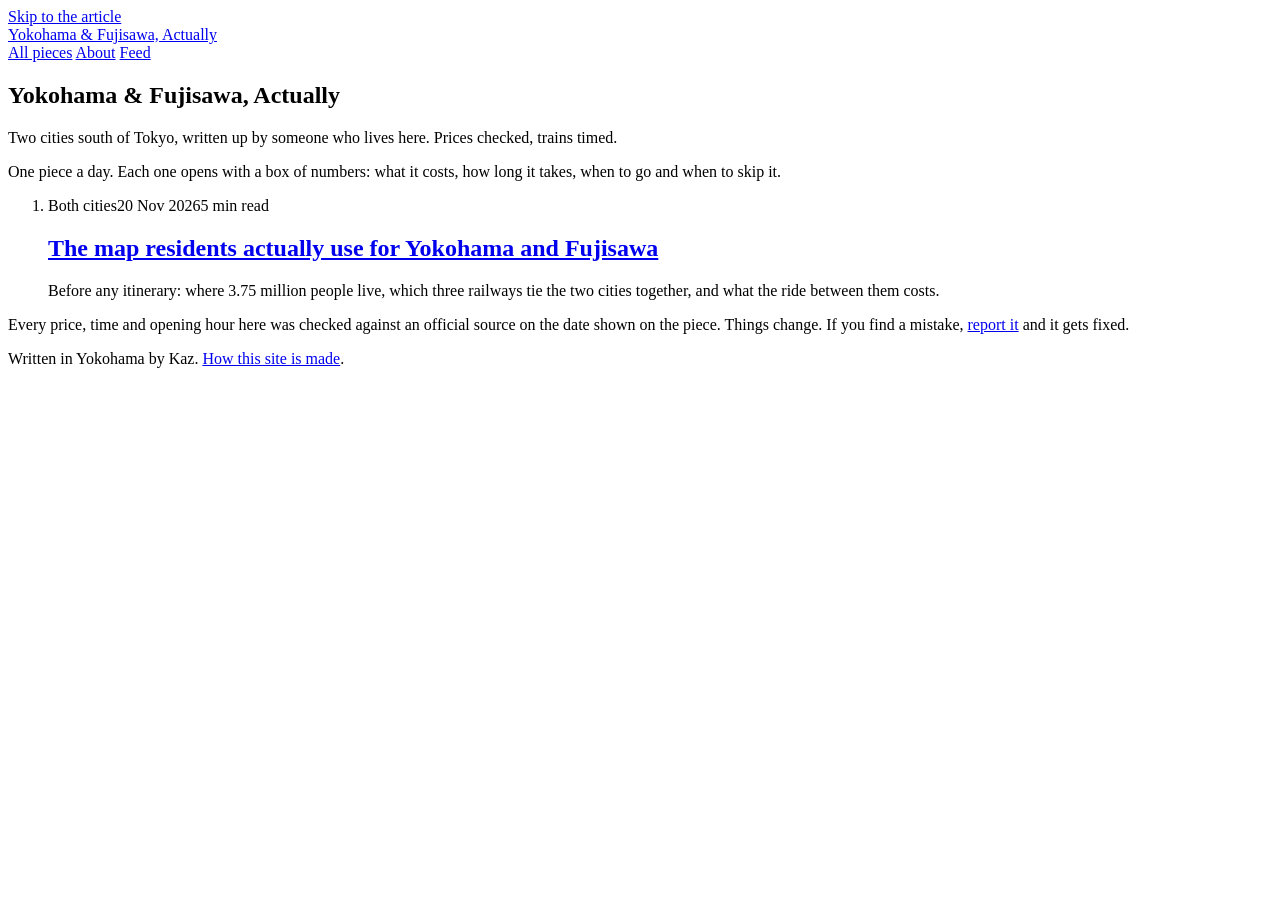
==== index.html @ 1d4367ee "publish: yokohama-fujisawa-residents-map" ====
<!doctype html>
<html lang="en">
<head>
<meta charset="utf-8">
<meta name="viewport" content="width=device-width, initial-scale=1">
<title>Yokohama &amp; Fujisawa, Actually</title>
<meta name="description" content="A resident&#39;s field guide to Yokohama and Fujisawa in English: what things actually cost, how long they actually take, and whether they are actually worth it.">
<link rel="canonical" href="https://nakamurakzz.github.io/yokohama-fujisawa/">
<meta property="og:site_name" content="Yokohama &amp; Fujisawa, Actually">
<meta property="og:type" content="website">
<meta property="og:title" content="Yokohama &amp; Fujisawa, Actually">
<meta property="og:description" content="A resident&#39;s field guide to Yokohama and Fujisawa in English: what things actually cost, how long they actually take, and whether they are actually worth it.">
<meta property="og:url" content="https://nakamurakzz.github.io/yokohama-fujisawa/">
<meta name="twitter:card" content="summary">
<link rel="alternate" type="application/atom+xml" title="Yokohama &amp; Fujisawa, Actually" href="/yokohama-fujisawa/feed.xml">
<link rel="preload" href="/yokohama-fujisawa/assets/fonts/literata-latin-wght-normal.woff2" as="font" type="font/woff2" crossorigin>
<link rel="stylesheet" href="/yokohama-fujisawa/assets/site.css">
<script type="application/ld+json">{"@context": "https://schema.org", "@type": "Blog", "name": "Yokohama & Fujisawa, Actually", "description": "A resident's field guide to Yokohama and Fujisawa in English: what things actually cost, how long they actually take, and whether they are actually worth it.", "url": "https://nakamurakzz.github.io/yokohama-fujisawa/", "inLanguage": "en"}</script>
</head>
<body class="home">
<a class="skip" href="#main">Skip to the article</a>
<header class="top">
  <div class="wrap top-in">
    <a class="brand" href="/yokohama-fujisawa/">Yokohama &amp; Fujisawa, Actually</a>
    <nav aria-label="Site">
      <a href="/yokohama-fujisawa/">All pieces</a>
      <a href="/yokohama-fujisawa/about/">About</a>
      <a href="/yokohama-fujisawa/feed.xml">Feed</a>
    </nav>
  </div>
</header>
<main id="main" class="wrap">
<section class="hero">
  <h1>Yokohama &amp; Fujisawa, Actually</h1>
  <p class="promise">Two cities south of Tokyo, written up by someone who lives here. Prices checked, trains timed.</p>
  <p class="how">One piece a day. Each one opens with a box of numbers: what it costs, how long it takes, when to go and when to skip it.</p>
</section>
<ol class="route" aria-label="Published pieces, newest first">
  <li class="stop city-both">
    <p class="meta"><span class="tag">Both cities</span><time datetime="2026-11-20">20 Nov 2026</time><span>5 min read</span></p>
    <h2><a href="/yokohama-fujisawa/yokohama-fujisawa-residents-map/">The map residents actually use for Yokohama and Fujisawa</a></h2>
    <p class="dek">Before any itinerary: where 3.75 million people live, which three railways tie the two cities together, and what the ride between them costs.</p>
  </li>
</ol>
</main>
<footer class="foot">
  <div class="wrap">
    <p>Every price, time and opening hour here was checked against an official source on the date shown on the piece. Things change. If you find a mistake, <a href="https://github.com/nakamurakzz/yokohama-fujisawa/issues">report it</a> and it gets fixed.</p>
    <p>Written in Yokohama by Kaz. <a href="/yokohama-fujisawa/about/">How this site is made</a>.</p>
  </div>
</footer>

</body>
</html>
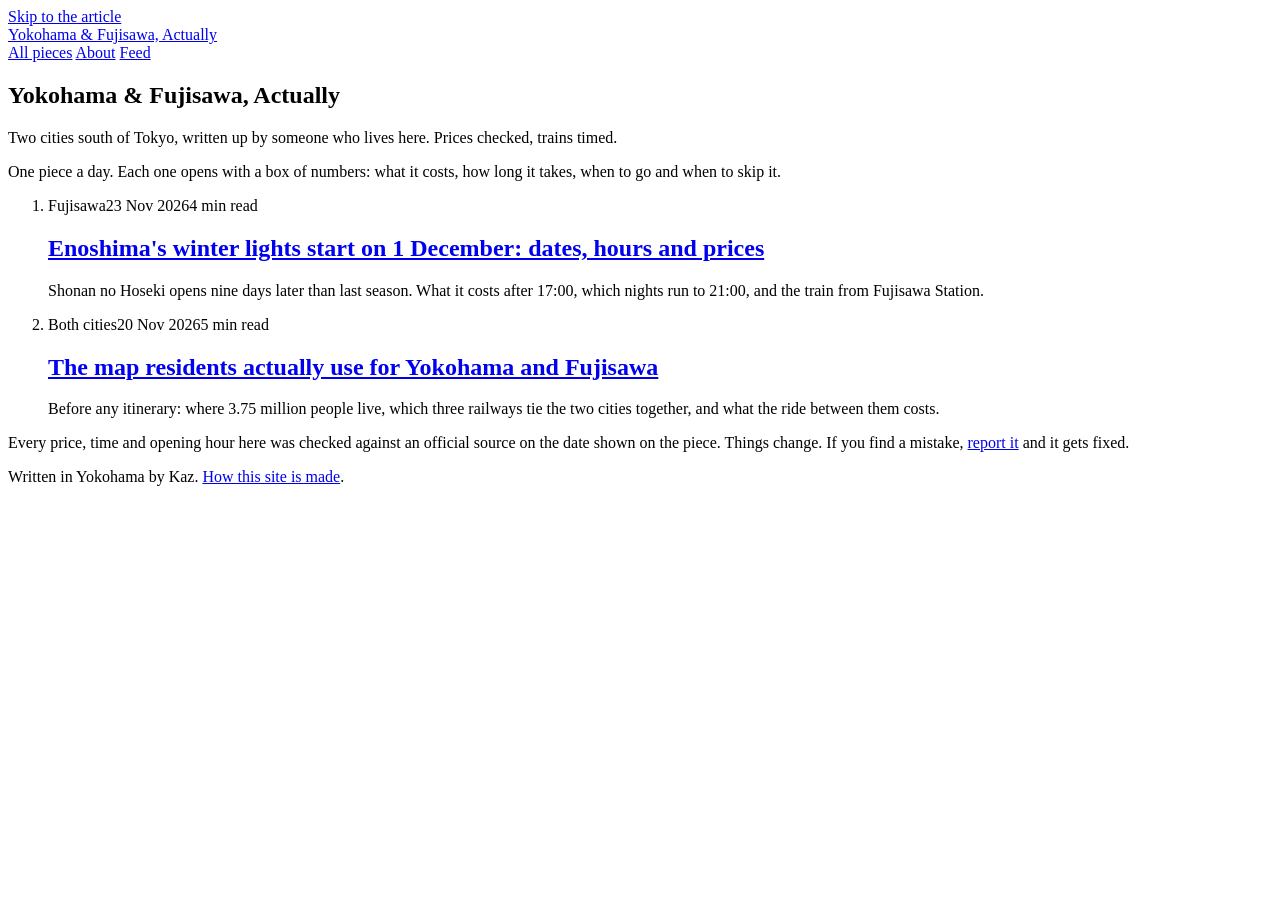
==== commit 0ca63df3: "publish: enoshima-winter-lights-2026" ====
--- a/index.html
+++ b/index.html
@@ -36,6 +36,11 @@
   <p class="how">One piece a day. Each one opens with a box of numbers: what it costs, how long it takes, when to go and when to skip it.</p>
 </section>
 <ol class="route" aria-label="Published pieces, newest first">
+  <li class="stop city-fujisawa">
+    <p class="meta"><span class="tag">Fujisawa</span><time datetime="2026-11-23">23 Nov 2026</time><span>4 min read</span></p>
+    <h2><a href="/yokohama-fujisawa/enoshima-winter-lights-2026/">Enoshima&#39;s winter lights start on 1 December: dates, hours and prices</a></h2>
+    <p class="dek">Shonan no Hoseki opens nine days later than last season. What it costs after 17:00, which nights run to 21:00, and the train from Fujisawa Station.</p>
+  </li>
   <li class="stop city-both">
     <p class="meta"><span class="tag">Both cities</span><time datetime="2026-11-20">20 Nov 2026</time><span>5 min read</span></p>
     <h2><a href="/yokohama-fujisawa/yokohama-fujisawa-residents-map/">The map residents actually use for Yokohama and Fujisawa</a></h2>
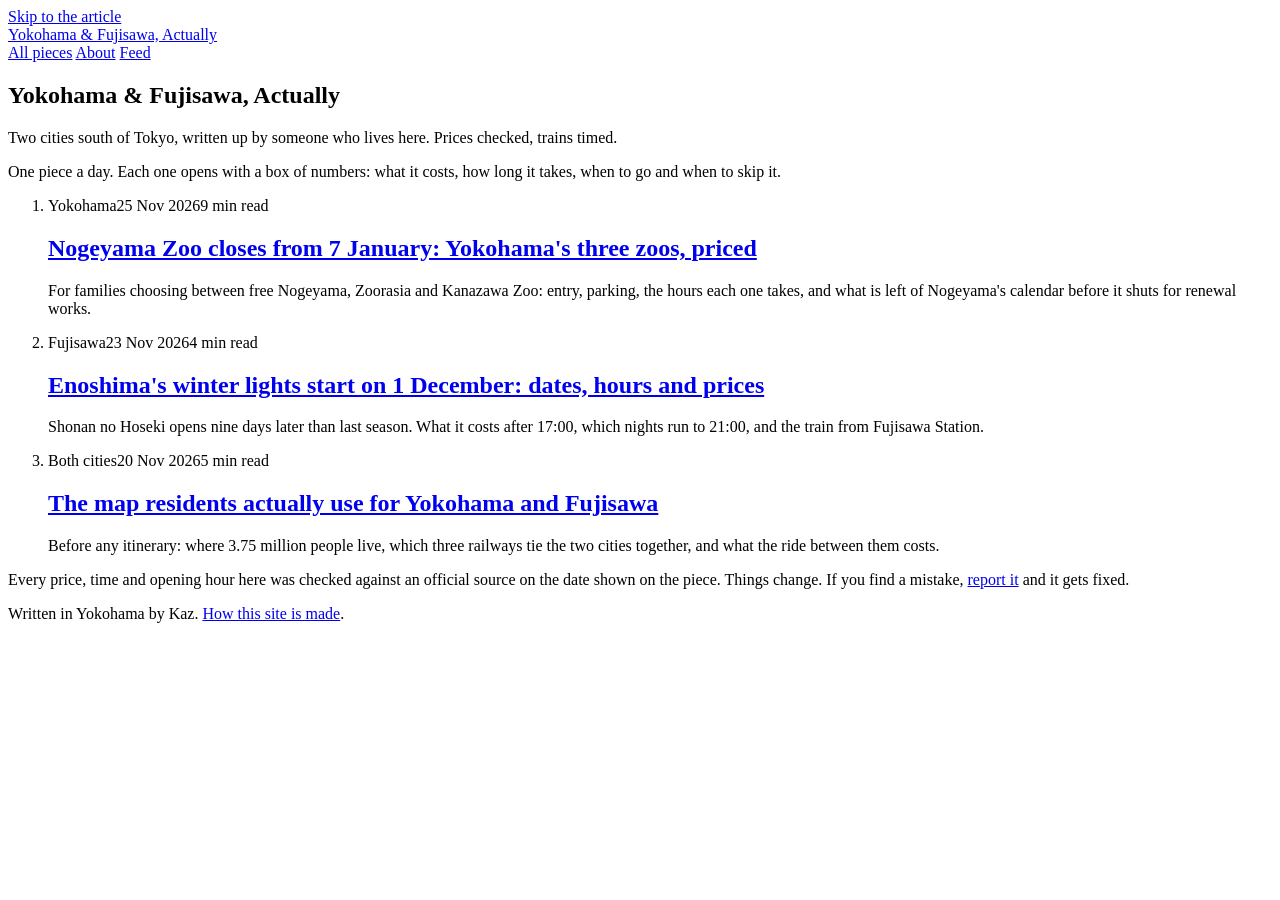
==== commit d5b4c9ec: "publish: yokohama-three-city-zoos Co-Authored-By: Claude Fable 5.2 <noreply@anthropic.com> Claude-Se" ====
--- a/index.html
+++ b/index.html
@@ -36,6 +36,11 @@
   <p class="how">One piece a day. Each one opens with a box of numbers: what it costs, how long it takes, when to go and when to skip it.</p>
 </section>
 <ol class="route" aria-label="Published pieces, newest first">
+  <li class="stop city-yokohama">
+    <p class="meta"><span class="tag">Yokohama</span><time datetime="2026-11-25">25 Nov 2026</time><span>9 min read</span></p>
+    <h2><a href="/yokohama-fujisawa/yokohama-three-city-zoos/">Nogeyama Zoo closes from 7 January: Yokohama&#39;s three zoos, priced</a></h2>
+    <p class="dek">For families choosing between free Nogeyama, Zoorasia and Kanazawa Zoo: entry, parking, the hours each one takes, and what is left of Nogeyama&#39;s calendar before it shuts for renewal works.</p>
+  </li>
   <li class="stop city-fujisawa">
     <p class="meta"><span class="tag">Fujisawa</span><time datetime="2026-11-23">23 Nov 2026</time><span>4 min read</span></p>
     <h2><a href="/yokohama-fujisawa/enoshima-winter-lights-2026/">Enoshima&#39;s winter lights start on 1 December: dates, hours and prices</a></h2>
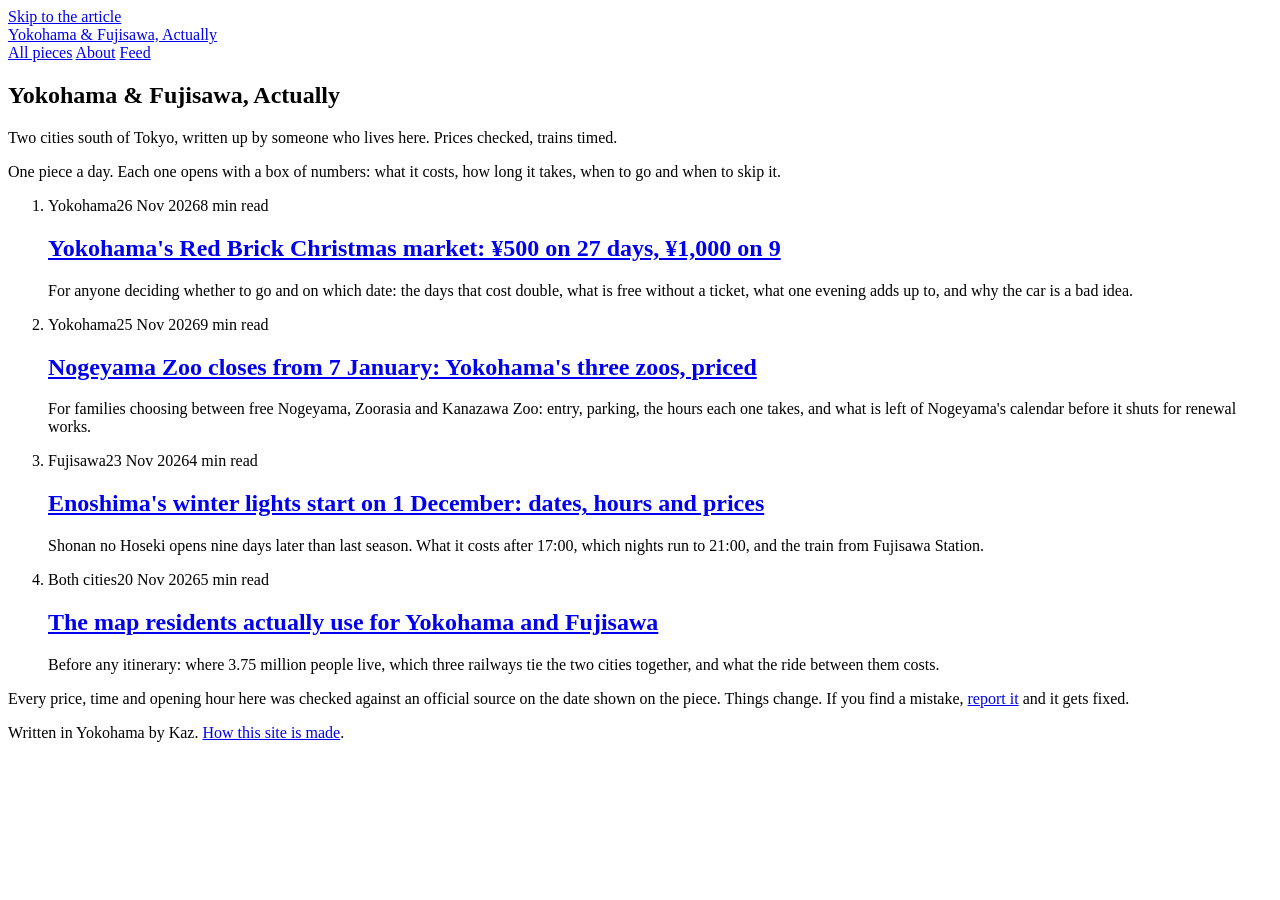
==== commit 66f8a493: "publish: red-brick-christmas-market-2026 Co-Authored-By: Claude Fable 5.2 <noreply@anthropic.com> Cl" ====
--- a/index.html
+++ b/index.html
@@ -37,6 +37,11 @@
 </section>
 <ol class="route" aria-label="Published pieces, newest first">
   <li class="stop city-yokohama">
+    <p class="meta"><span class="tag">Yokohama</span><time datetime="2026-11-26">26 Nov 2026</time><span>8 min read</span></p>
+    <h2><a href="/yokohama-fujisawa/red-brick-christmas-market-2026/">Yokohama&#39;s Red Brick Christmas market: ¥500 on 27 days, ¥1,000 on 9</a></h2>
+    <p class="dek">For anyone deciding whether to go and on which date: the days that cost double, what is free without a ticket, what one evening adds up to, and why the car is a bad idea.</p>
+  </li>
+  <li class="stop city-yokohama">
     <p class="meta"><span class="tag">Yokohama</span><time datetime="2026-11-25">25 Nov 2026</time><span>9 min read</span></p>
     <h2><a href="/yokohama-fujisawa/yokohama-three-city-zoos/">Nogeyama Zoo closes from 7 January: Yokohama&#39;s three zoos, priced</a></h2>
     <p class="dek">For families choosing between free Nogeyama, Zoorasia and Kanazawa Zoo: entry, parking, the hours each one takes, and what is left of Nogeyama&#39;s calendar before it shuts for renewal works.</p>
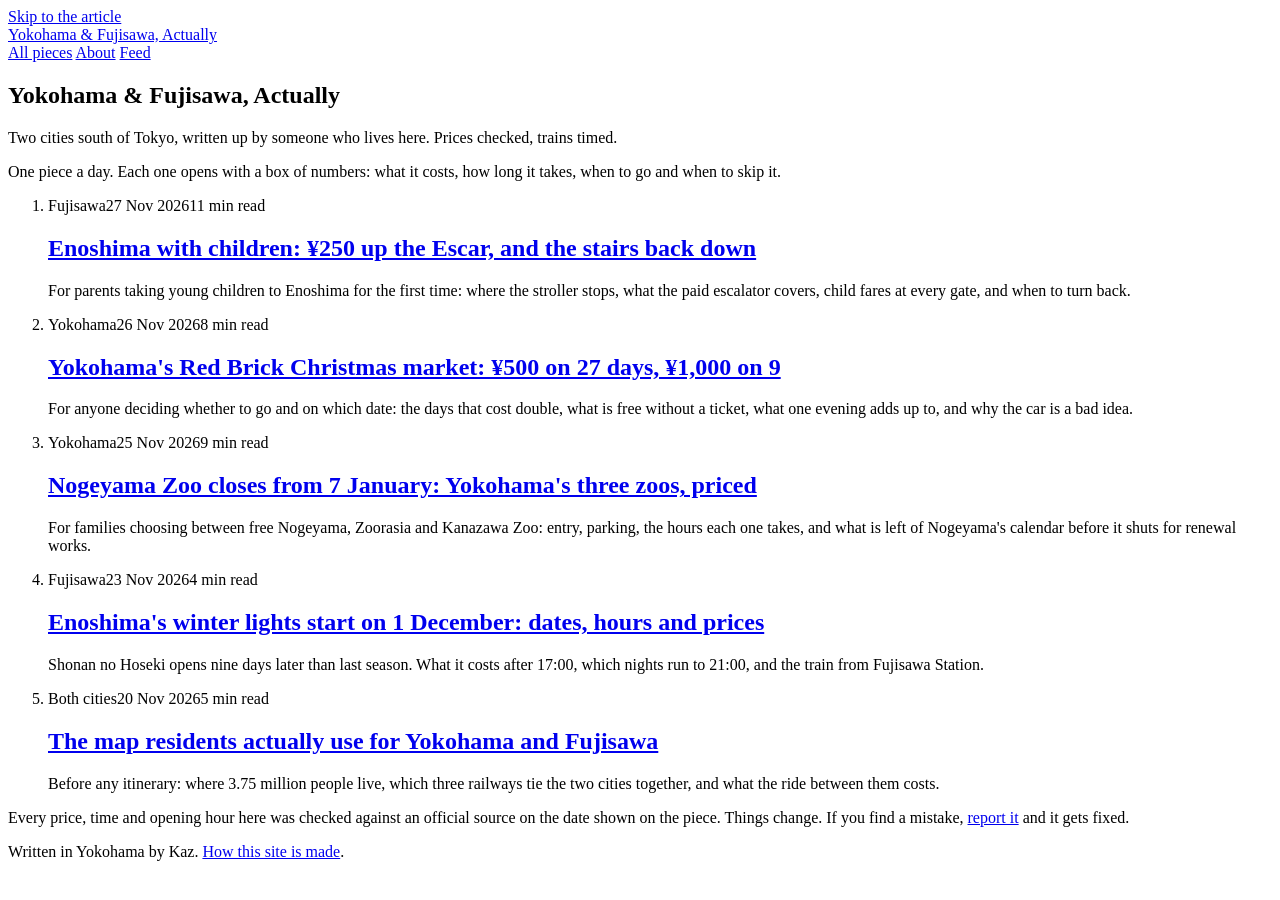
==== commit c3b36504: "publish: enoshima-with-children Co-Authored-By: Claude Fable 5.2 <noreply@anthropic.com> Claude-Sess" ====
--- a/index.html
+++ b/index.html
@@ -36,6 +36,11 @@
   <p class="how">One piece a day. Each one opens with a box of numbers: what it costs, how long it takes, when to go and when to skip it.</p>
 </section>
 <ol class="route" aria-label="Published pieces, newest first">
+  <li class="stop city-fujisawa">
+    <p class="meta"><span class="tag">Fujisawa</span><time datetime="2026-11-27">27 Nov 2026</time><span>11 min read</span></p>
+    <h2><a href="/yokohama-fujisawa/enoshima-with-children/">Enoshima with children: ¥250 up the Escar, and the stairs back down</a></h2>
+    <p class="dek">For parents taking young children to Enoshima for the first time: where the stroller stops, what the paid escalator covers, child fares at every gate, and when to turn back.</p>
+  </li>
   <li class="stop city-yokohama">
     <p class="meta"><span class="tag">Yokohama</span><time datetime="2026-11-26">26 Nov 2026</time><span>8 min read</span></p>
     <h2><a href="/yokohama-fujisawa/red-brick-christmas-market-2026/">Yokohama&#39;s Red Brick Christmas market: ¥500 on 27 days, ¥1,000 on 9</a></h2>
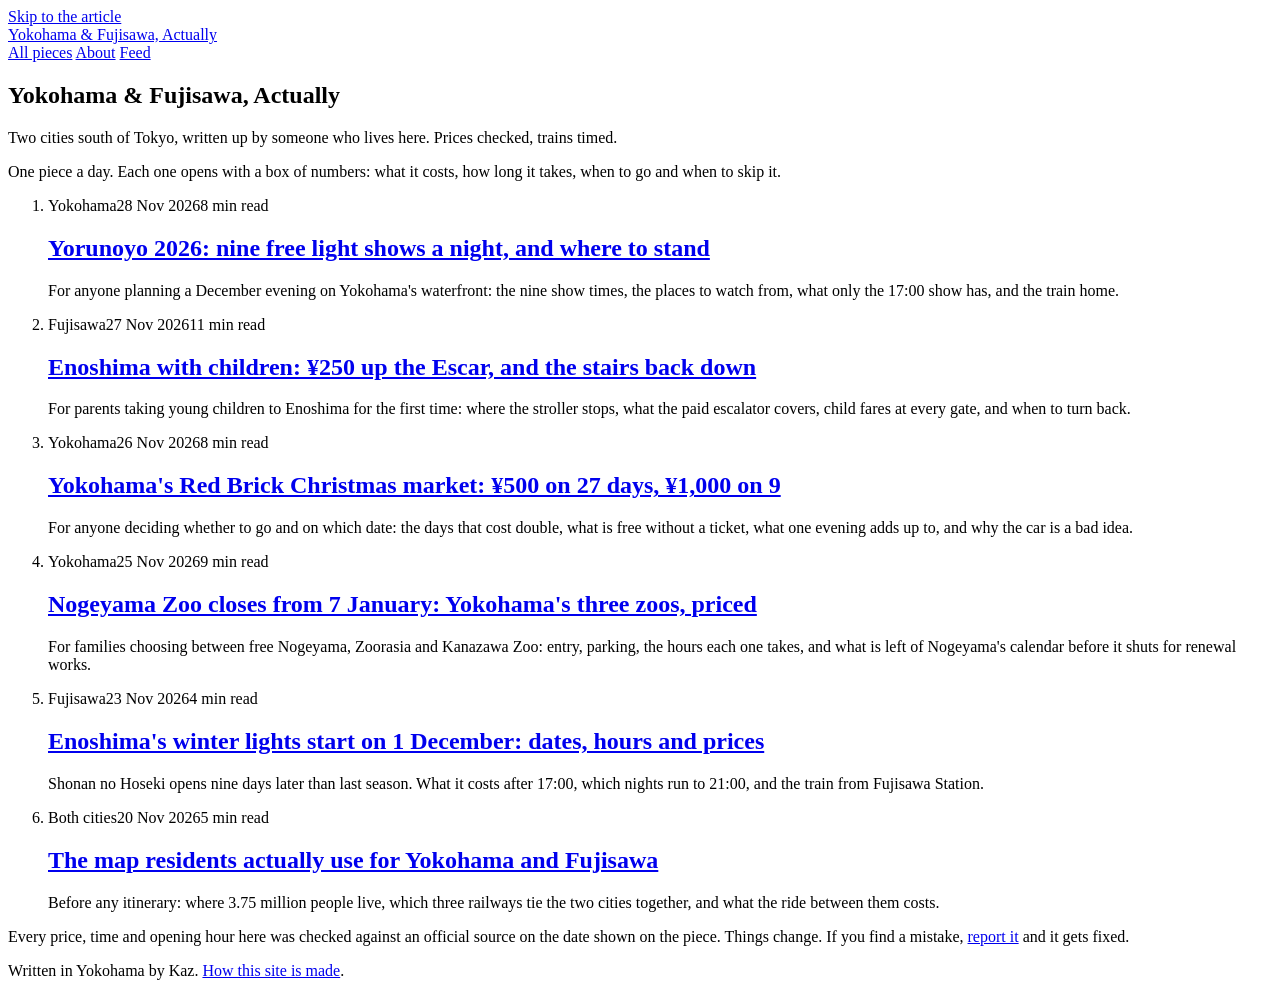
==== commit 87cd1922: "publish: yorunoyo-2026-where-to-stand Co-Authored-By: Claude Fable 5.2 <noreply@anthropic.com> Claud" ====
--- a/index.html
+++ b/index.html
@@ -36,6 +36,11 @@
   <p class="how">One piece a day. Each one opens with a box of numbers: what it costs, how long it takes, when to go and when to skip it.</p>
 </section>
 <ol class="route" aria-label="Published pieces, newest first">
+  <li class="stop city-yokohama">
+    <p class="meta"><span class="tag">Yokohama</span><time datetime="2026-11-28">28 Nov 2026</time><span>8 min read</span></p>
+    <h2><a href="/yokohama-fujisawa/yorunoyo-2026-where-to-stand/">Yorunoyo 2026: nine free light shows a night, and where to stand</a></h2>
+    <p class="dek">For anyone planning a December evening on Yokohama&#39;s waterfront: the nine show times, the places to watch from, what only the 17:00 show has, and the train home.</p>
+  </li>
   <li class="stop city-fujisawa">
     <p class="meta"><span class="tag">Fujisawa</span><time datetime="2026-11-27">27 Nov 2026</time><span>11 min read</span></p>
     <h2><a href="/yokohama-fujisawa/enoshima-with-children/">Enoshima with children: ¥250 up the Escar, and the stairs back down</a></h2>
